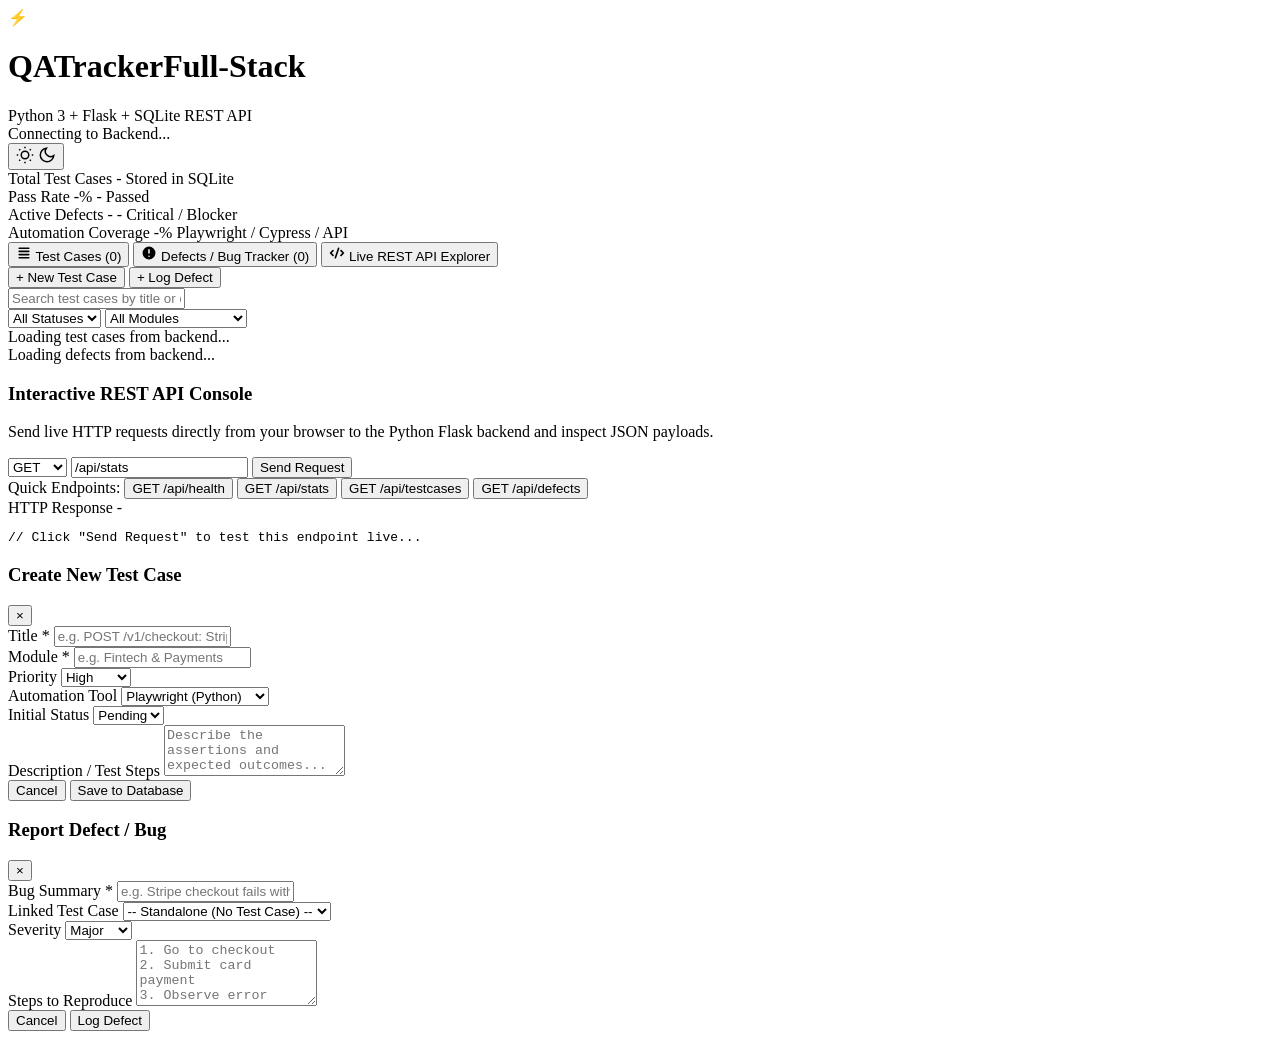
==== static/index.html @ 7456af36 "feat: initial commit of QA Test and Defect Tracker full-stack application" ====
<!DOCTYPE html>
<html lang="en" data-theme="dark">
<head>
  <meta charset="UTF-8">
  <meta name="viewport" content="width=device-width, initial-scale=1.0">
  <title>QA Test & Defect Tracker | Full-Stack Python & SQLite</title>
  <meta name="description" content="Professional full-stack QA test case and bug tracker powered by Python Flask REST API and SQLite database.">

  <!-- Google Fonts: Inter & JetBrains Mono -->
  <link rel="preconnect" href="https://fonts.googleapis.com">
  <link rel="preconnect" href="https://fonts.gstatic.com" crossorigin>
  <link href="https://fonts.googleapis.com/css2?family=Inter:wght@300;400;500;600;700;800&family=JetBrains+Mono:wght@400;500;600&display=swap" rel="stylesheet">

  <link rel="stylesheet" href="static/css/style.css">
</head>
<body>

  <!-- Site Header -->
  <header class="app-header">
    <div class="header-container">
      <div class="brand">
        <span class="brand-icon">⚡</span>
        <div>
          <h1 class="brand-title">QATracker<span class="brand-badge">Full-Stack</span></h1>
          <span class="brand-subtitle">Python 3 + Flask + SQLite REST API</span>
        </div>
      </div>

      <div class="header-actions">
        <!-- Live API status indicator -->
        <div class="api-status-badge" id="api-status">
          <span class="status-dot"></span>
          <span id="api-status-text">Connecting to Backend...</span>
        </div>

        <!-- Dark/Light Theme Toggle -->
        <button id="theme-toggle" class="icon-btn" aria-label="Toggle Theme" title="Toggle Dark/Light Mode">
          <svg class="sun-icon" viewBox="0 0 24 24" width="18" height="18" fill="none" stroke="currentColor" stroke-width="2">
            <circle cx="12" cy="12" r="5"></circle>
            <line x1="12" y1="1" x2="12" y2="3"></line>
            <line x1="12" y1="21" x2="12" y2="23"></line>
            <line x1="4.22" y1="4.22" x2="5.64" y2="5.64"></line>
            <line x1="18.36" y1="18.36" x2="19.78" y2="19.78"></line>
            <line x1="1" y1="12" x2="3" y2="12"></line>
            <line x1="21" y1="12" x2="23" y2="12"></line>
            <line x1="4.22" y1="19.78" x2="5.64" y2="18.36"></line>
            <line x1="18.36" y1="5.64" x2="19.78" y2="4.22"></line>
          </svg>
          <svg class="moon-icon" viewBox="0 0 24 24" width="18" height="18" fill="none" stroke="currentColor" stroke-width="2">
            <path d="M21 12.79A9 9 0 1 1 11.21 3 7 7 0 0 0 21 12.79z"></path>
          </svg>
        </button>
      </div>
    </div>
  </header>

  <main class="main-content">
    <div class="container">

      <!-- KPI Metrics Strip -->
      <section class="kpi-grid">
        <div class="kpi-card">
          <span class="kpi-label">Total Test Cases</span>
          <span class="kpi-value" id="kpi-total">-</span>
          <span class="kpi-hint">Stored in SQLite</span>
        </div>
        <div class="kpi-card">
          <span class="kpi-label">Pass Rate</span>
          <span class="kpi-value success" id="kpi-pass-rate">-%</span>
          <span class="kpi-hint"><span id="kpi-passed">-</span> Passed</span>
        </div>
        <div class="kpi-card">
          <span class="kpi-label">Active Defects</span>
          <span class="kpi-value warning" id="kpi-defects">-</span>
          <span class="kpi-hint"><span id="kpi-critical">-</span> Critical / Blocker</span>
        </div>
        <div class="kpi-card">
          <span class="kpi-label">Automation Coverage</span>
          <span class="kpi-value primary" id="kpi-auto-rate">-%</span>
          <span class="kpi-hint">Playwright / Cypress / API</span>
        </div>
      </section>

      <!-- View Navigation Tabs -->
      <div class="view-tabs-bar">
        <div class="view-tabs" role="tablist">
          <button class="view-tab active" data-view="tests">
            <svg viewBox="0 0 20 20" fill="currentColor" width="16" height="16"><path fill-rule="evenodd" d="M3 4a1 1 0 011-1h12a1 1 0 110 2H4a1 1 0 01-1-1zm0 4a1 1 0 011-1h12a1 1 0 110 2H4a1 1 0 01-1-1zm0 4a1 1 0 011-1h12a1 1 0 110 2H4a1 1 0 01-1-1zm0 4a1 1 0 011-1h12a1 1 0 110 2H4a1 1 0 01-1-1z" clip-rule="evenodd" /></svg>
            Test Cases (<span id="tab-count-tests">0</span>)
          </button>
          <button class="view-tab" data-view="defects">
            <svg viewBox="0 0 20 20" fill="currentColor" width="16" height="16"><path fill-rule="evenodd" d="M18 10a8 8 0 11-16 0 8 8 0 0116 0zm-7 4a1 1 0 11-2 0 1 1 0 012 0zm-1-9a1 1 0 00-1 1v4a1 1 0 102 0V6a1 1 0 00-1-1z" clip-rule="evenodd" /></svg>
            Defects / Bug Tracker (<span id="tab-count-defects">0</span>)
          </button>
          <button class="view-tab" data-view="api">
            <svg viewBox="0 0 20 20" fill="currentColor" width="16" height="16"><path fill-rule="evenodd" d="M12.316 3.051a1 1 0 01.633 1.265l-4 12a1 1 0 11-1.898-.632l4-12a1 1 0 011.265-.633zM5.707 6.293a1 1 0 010 1.414L3.414 10l2.293 2.293a1 1 0 11-1.414 1.414l-3-3a1 1 0 010-1.414l3-3a1 1 0 011.414 0zm8.586 0a1 1 0 011.414 0l3 3a1 1 0 010 1.414l-3 3a1 1 0 11-1.414-1.414L16.586 10l-2.293-2.293a1 1 0 010-1.414z" clip-rule="evenodd" /></svg>
            Live REST API Explorer
          </button>
        </div>

        <div class="action-buttons">
          <button id="open-new-test-btn" class="btn btn-primary">
            <span>+ New Test Case</span>
          </button>
          <button id="open-new-defect-btn" class="btn btn-danger">
            <span>+ Log Defect</span>
          </button>
        </div>
      </div>

      <!-- VIEW 1: Test Cases Suite -->
      <section id="view-tests" class="view-section active">
        <!-- Controls: Search & Module Filters -->
        <div class="filter-controls">
          <div class="search-box">
            <input type="text" id="test-search-input" placeholder="Search test cases by title or description...">
          </div>
          <div class="select-filters">
            <select id="filter-status-select" aria-label="Filter by Status">
              <option value="">All Statuses</option>
              <option value="Passed">Passed</option>
              <option value="Failed">Failed</option>
              <option value="Pending">Pending</option>
              <option value="Blocked">Blocked</option>
            </select>
            <select id="filter-module-select" aria-label="Filter by Module">
              <option value="">All Modules</option>
              <option value="Auth & Security">Auth & Security</option>
              <option value="Fintech & Payments">Fintech & Payments</option>
              <option value="REST API">REST API</option>
              <option value="Mobile App">Mobile App</option>
              <option value="Performance">Performance</option>
            </select>
          </div>
        </div>

        <!-- Test Cases Grid -->
        <div class="test-cards-grid" id="test-cards-container">
          <!-- Dynamically populated from /api/testcases -->
          <div class="loading-spinner">Loading test cases from backend...</div>
        </div>
      </section>

      <!-- VIEW 2: Defects / Bug Tracker -->
      <section id="view-defects" class="view-section">
        <div class="defects-container" id="defects-container">
          <!-- Dynamically populated from /api/defects -->
          <div class="loading-spinner">Loading defects from backend...</div>
        </div>
      </section>

      <!-- VIEW 3: Interactive REST API Explorer -->
      <section id="view-api" class="view-section">
        <div class="api-explorer-card">
          <div class="api-explorer-header">
            <h3>Interactive REST API Console</h3>
            <p>Send live HTTP requests directly from your browser to the Python Flask backend and inspect JSON payloads.</p>
          </div>

          <div class="api-request-bar">
            <select id="api-method-select">
              <option value="GET">GET</option>
              <option value="POST">POST</option>
            </select>
            <input type="text" id="api-endpoint-input" value="/api/stats">
            <button id="api-send-btn" class="btn btn-primary">Send Request</button>
          </div>

          <div class="api-presets">
            <span class="preset-label">Quick Endpoints:</span>
            <button class="preset-btn" data-method="GET" data-endpoint="/api/health">GET /api/health</button>
            <button class="preset-btn" data-method="GET" data-endpoint="/api/stats">GET /api/stats</button>
            <button class="preset-btn" data-method="GET" data-endpoint="/api/testcases">GET /api/testcases</button>
            <button class="preset-btn" data-method="GET" data-endpoint="/api/defects">GET /api/defects</button>
          </div>

          <div class="api-response-window">
            <div class="response-header">
              <span>HTTP Response</span>
              <span id="response-status-badge" class="response-status">-</span>
            </div>
            <pre class="response-body"><code id="api-response-code">// Click "Send Request" to test this endpoint live...</code></pre>
          </div>
        </div>
      </section>

    </div>
  </main>

  <!-- Modal: New Test Case -->
  <div class="modal-overlay" id="modal-new-test" aria-hidden="true">
    <div class="modal-box">
      <div class="modal-header">
        <h3>Create New Test Case</h3>
        <button class="modal-close-btn" data-close="modal-new-test">&times;</button>
      </div>
      <form id="form-new-test">
        <div class="form-group">
          <label for="new-test-title">Title <span class="required">*</span></label>
          <input type="text" id="new-test-title" required placeholder="e.g. POST /v1/checkout: Stripe Currency Conversion">
        </div>
        <div class="form-row">
          <div class="form-group">
            <label for="new-test-module">Module <span class="required">*</span></label>
            <input type="text" id="new-test-module" required placeholder="e.g. Fintech & Payments">
          </div>
          <div class="form-group">
            <label for="new-test-priority">Priority</label>
            <select id="new-test-priority">
              <option value="Critical">Critical</option>
              <option value="High" selected>High</option>
              <option value="Medium">Medium</option>
              <option value="Low">Low</option>
            </select>
          </div>
        </div>
        <div class="form-row">
          <div class="form-group">
            <label for="new-test-tool">Automation Tool</label>
            <select id="new-test-tool">
              <option value="Playwright" selected>Playwright (Python)</option>
              <option value="Cypress">Cypress (JavaScript)</option>
              <option value="Postman">Postman (REST API)</option>
              <option value="Appium">Appium (Mobile)</option>
              <option value="Selenium">Selenium (Java)</option>
              <option value="Manual">Manual Testing</option>
            </select>
          </div>
          <div class="form-group">
            <label for="new-test-status">Initial Status</label>
            <select id="new-test-status">
              <option value="Pending" selected>Pending</option>
              <option value="Passed">Passed</option>
              <option value="Failed">Failed</option>
              <option value="Blocked">Blocked</option>
            </select>
          </div>
        </div>
        <div class="form-group">
          <label for="new-test-desc">Description / Test Steps</label>
          <textarea id="new-test-desc" rows="3" placeholder="Describe the assertions and expected outcomes..."></textarea>
        </div>
        <div class="modal-footer">
          <button type="button" class="btn btn-secondary" data-close="modal-new-test">Cancel</button>
          <button type="submit" class="btn btn-primary">Save to Database</button>
        </div>
      </form>
    </div>
  </div>

  <!-- Modal: Log Defect -->
  <div class="modal-overlay" id="modal-new-defect" aria-hidden="true">
    <div class="modal-box">
      <div class="modal-header">
        <h3>Report Defect / Bug</h3>
        <button class="modal-close-btn" data-close="modal-new-defect">&times;</button>
      </div>
      <form id="form-new-defect">
        <div class="form-group">
          <label for="new-defect-title">Bug Summary <span class="required">*</span></label>
          <input type="text" id="new-defect-title" required placeholder="e.g. Stripe checkout fails with 400 when amount contains fractions">
        </div>
        <div class="form-row">
          <div class="form-group">
            <label for="new-defect-test-id">Linked Test Case</label>
            <select id="new-defect-test-id">
              <option value="">-- Standalone (No Test Case) --</option>
              <!-- Populated dynamically -->
            </select>
          </div>
          <div class="form-group">
            <label for="new-defect-severity">Severity</label>
            <select id="new-defect-severity">
              <option value="Blocker">Blocker</option>
              <option value="Critical">Critical</option>
              <option value="Major" selected>Major</option>
              <option value="Minor">Minor</option>
            </select>
          </div>
        </div>
        <div class="form-group">
          <label for="new-defect-steps">Steps to Reproduce</label>
          <textarea id="new-defect-steps" rows="4" placeholder="1. Go to checkout&#10;2. Submit card payment&#10;3. Observe error response..."></textarea>
        </div>
        <div class="modal-footer">
          <button type="button" class="btn btn-secondary" data-close="modal-new-defect">Cancel</button>
          <button type="submit" class="btn btn-danger">Log Defect</button>
        </div>
      </form>
    </div>
  </div>

  <!-- Toast Notification Container -->
  <div id="toast-container" class="toast-container" aria-live="polite"></div>

  <!-- Main JavaScript App -->
  <script src="static/js/app.js"></script>
</body>
</html>
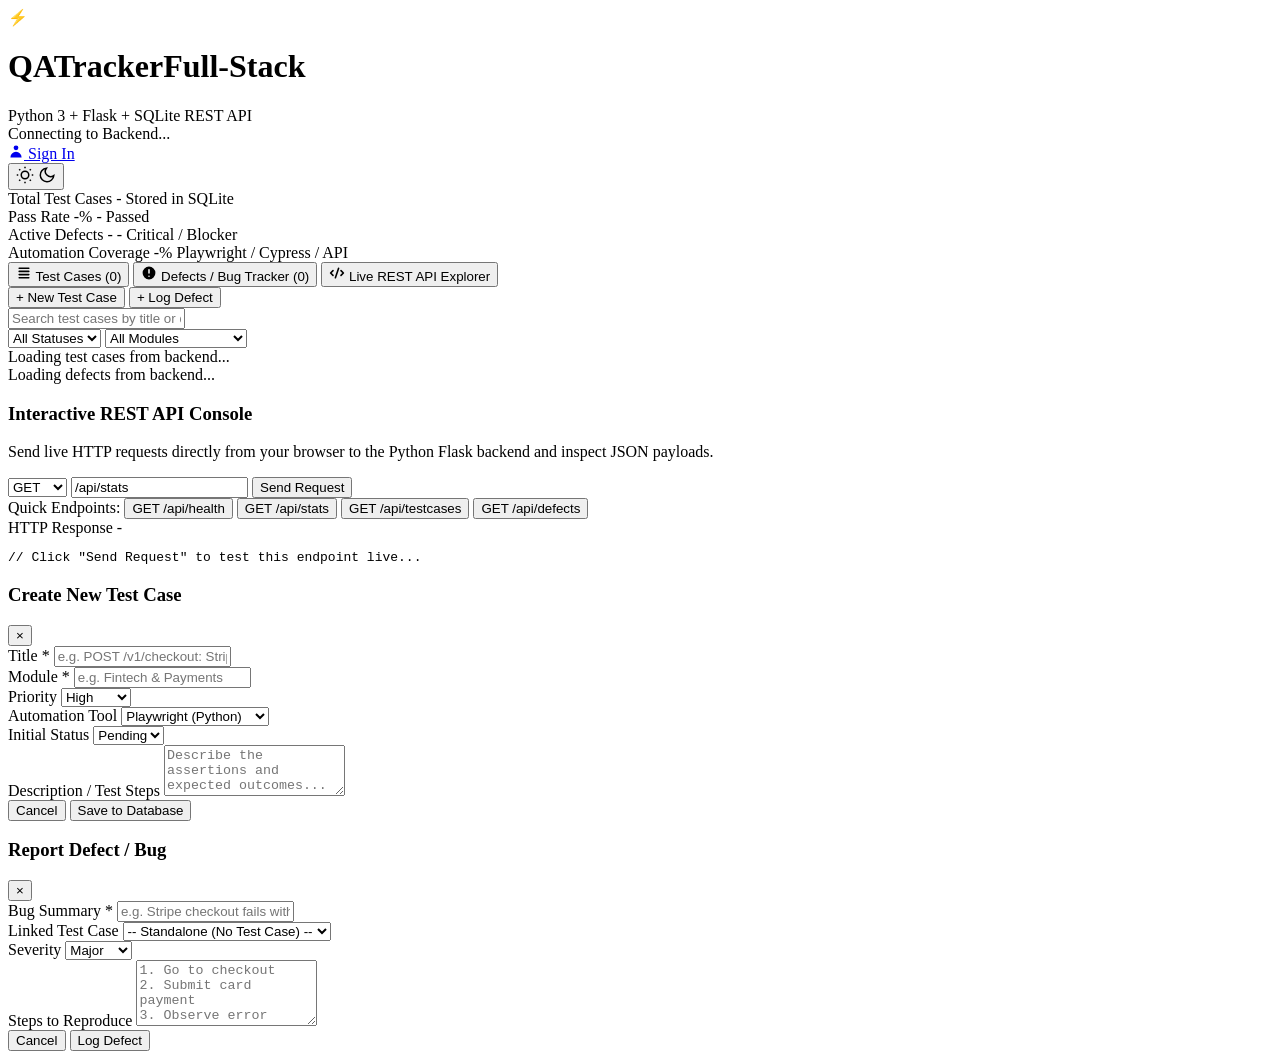
==== commit c8ea5322: "feat: add user authentication system, login page, and user sessions" ====
--- a/static/index.html
+++ b/static/index.html
@@ -31,6 +31,28 @@
         <div class="api-status-badge" id="api-status">
           <span class="status-dot"></span>
           <span id="api-status-text">Connecting to Backend...</span>
+        </div>
+
+        <!-- User Profile / Auth State -->
+        <div id="user-auth-section" class="user-auth-section">
+          <a href="/login" id="btn-login-nav" class="btn btn-secondary btn-sm">
+            <svg viewBox="0 0 20 20" fill="currentColor" width="16" height="16"><path fill-rule="evenodd" d="M10 9a3 3 0 100-6 3 3 0 000 6zm-7 9a7 7 0 1114 0H3z" clip-rule="evenodd" /></svg>
+            <span>Sign In</span>
+          </a>
+          <div id="user-profile-badge" class="user-profile-badge" style="display: none;">
+            <div class="user-avatar" id="user-avatar-initials">S</div>
+            <div class="user-meta">
+              <span class="user-name" id="user-display-name">Sreya</span>
+              <span class="user-role" id="user-display-role">Lead QA</span>
+            </div>
+            <button id="btn-logout" class="btn-logout" title="Sign Out" aria-label="Sign Out">
+              <svg viewBox="0 0 24 24" width="16" height="16" fill="none" stroke="currentColor" stroke-width="2">
+                <path d="M9 21H5a2 2 0 0 1-2-2V5a2 2 0 0 1 2-2h4"></path>
+                <polyline points="16 17 21 12 16 7"></polyline>
+                <line x1="21" y1="12" x2="9" y2="12"></line>
+              </svg>
+            </button>
+          </div>
         </div>
 
         <!-- Dark/Light Theme Toggle -->
